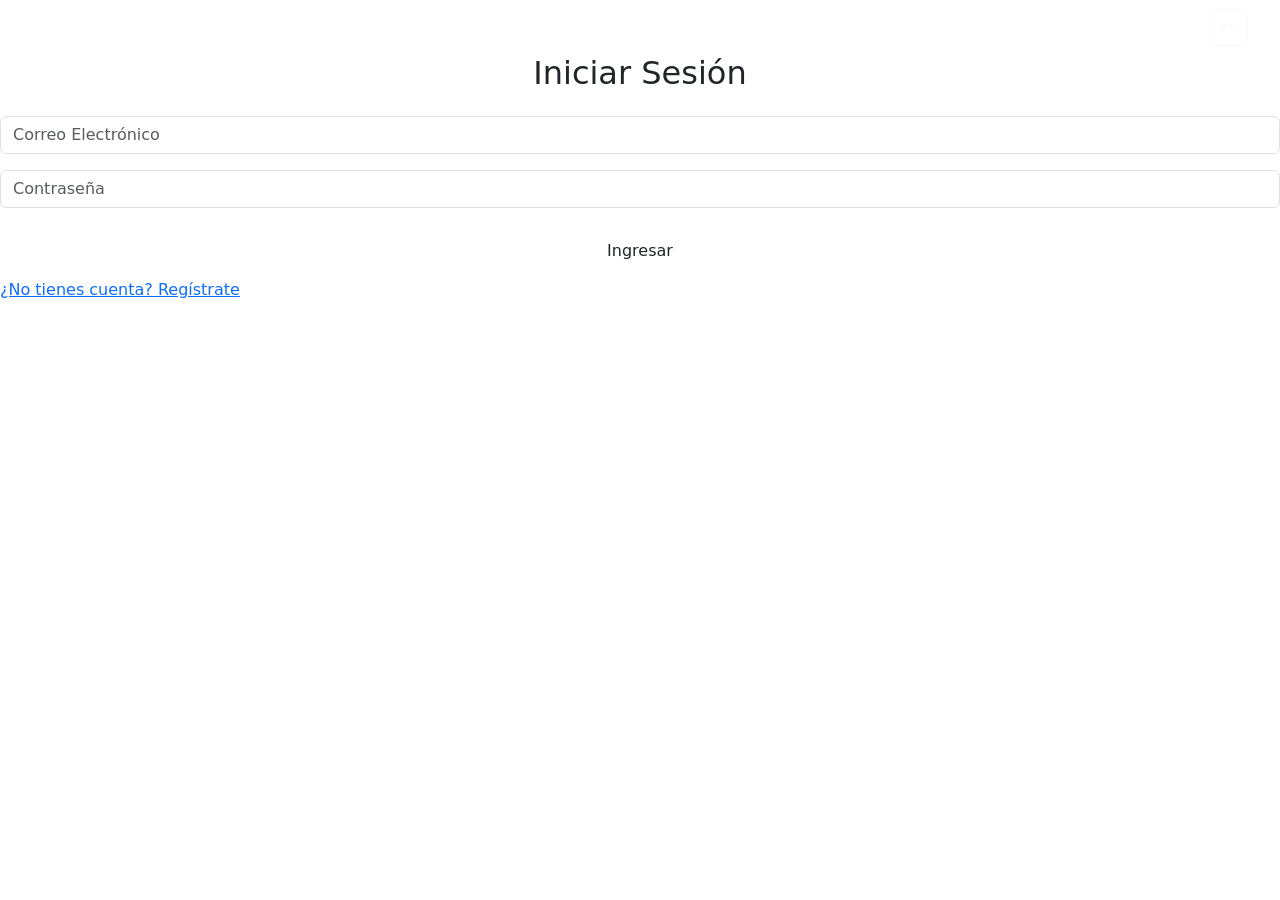
==== html/conversacion/conversacion.html @ 6317b042 "Se reestructura la forma de mostar un mensaje de exito o error" ====
<!DOCTYPE html>
<html lang="es">

<head>
    <meta charset="UTF-8">
    <meta name="viewport" content="width=device-width, initial-scale=1.0">
    <title>Mis mensajes</title>

    <link href="https://cdn.jsdelivr.net/npm/bootstrap@5.3.2/dist/css/bootstrap.min.css" rel="stylesheet">
    <link rel="stylesheet" href="https://cdn.jsdelivr.net/npm/bootstrap-icons@1.11.3/font/bootstrap-icons.css">
    <link rel="stylesheet" href="../../css/conversacion.css">
    <link rel="stylesheet" href="../../css/mensajes.css">
</head>

<body class="pagina-mensajes">

    <div class="container mt-4">
        <div class="row chat-wrapper g-0">

            <div class="col-4 sidebar">
                <div class="sidebar-header">
                    <button class="btn-volver" onclick="volverPagina()" title="Volver">
                        <i class="bi bi-arrow-left"></i>
                    </button>
                </div>

                <div id="listaConversaciones"></div>

                <div class="sidebar-footer">
                    <div class="sidebar-user-info">
                        <div class="sidebar-user-avatar">
                            <i class="bi bi-person-fill"></i>
                        </div>

                        <div class="sidebar-user-text">
                            <div id="nombreUsuarioConectado" class="sidebar-user-name">Usuario</div>
                            <div class="sidebar-user-role">Sesión activa</div>
                        </div>
                    </div>
                </div>
            </div>

            <div class="col-8 p-0">
                <div class="chat-area">
                    <div class="chat-header">
                        <div class="chat-header-info">
                            <span id="encabezadoChat">No has iniciado una conversación</span>
                            <small class="chat-subtitle">Consulta y responde mensajes de vehículos</small>
                        </div>
                    </div>

                    <!-- MENSAJES DEL CHAT -->
                    <div id="mensaje-chat" class="text-center mt-2"></div>

                    <div class="chat-body" id="mensajesChat"></div>

                    <div class="chat-footer">
                        <!-- MENSAJE DEL INPUT -->
                        <div id="mensaje-footer-chat" class="text-center mb-2"></div>

                        <div class="input-group chat-input-group">
                            <textarea id="textoPregunta" class="form-control chat-textarea" rows="2"
                                placeholder="Escribe tu mensaje"></textarea>

                            <button class="btn btn-enviar" onclick="enviarMensaje()">
                                <i class="bi bi-send-fill me-1"></i>
                                Enviar
                            </button>
                        </div>
                    </div>
                </div>
            </div>

        </div>
    </div>

    <script src="../../js/utilidades/mensajes.js"></script>

    <script src="../../js/conversacion/utilidades.js"></script>
    <script src="../../js/conversacion/preguntas.js"></script>
    <script src="../../js/conversacion/respuestas.js"></script>
    <script src="../../js/conversacion/interfazMensajes.js"></script>
    <script src="../../js/conversacion/conversaciones.js"></script>
    <script src="../../js/conversacion/enviarMensaje.js"></script>

</body>
</html>
---- css/mensajes.css ----
#contenedor-mensajes,
#mensaje-chat,
#mensaje-footer-chat,
#mensaje-filtros {
    margin-bottom: 10px;
    text-align: center;
}

.mensaje {
    display: inline-block;
    font-size: 15px;
    font-weight: 1000;
    margin-bottom: 8px;
    letter-spacing: 0.3px;
}

/* Error */
.mensaje-error {
    color: #ff2d2d;
    text-shadow:
        0 0 2px #000,
        0 0 4px #000,
        0 0 6px rgba(0,0,0,0.8);
}

/* Éxito */
.mensaje-success {
    color: #22c55e;
    text-shadow:
        0 0 2px #000,
        0 0 4px #000,
        0 0 6px rgba(0,0,0,0.8);
}

/* Iconos opcionales */
.mensaje-error::before {
    content: "⚠ ";
}

.mensaje-boton {
    position: absolute;
    bottom: calc(100% + 6px);
    left: 61%;
    transform: translateX(-50%);
    z-index: 20;
    white-space: nowrap;
    padding: 5px 10px;
    font-size: 12px;
    font-weight: 900;
    box-shadow: 0 4px 10px rgba(0, 0, 0, 0.18);
    animation: aparecerMensaje 0.2s ease;
}

.mensaje-boton-error {
    background-color: #dc3545;
    color: white;
}

.mensaje-boton-success {
    color: rgb(255, 255, 255);
    text-shadow:
        0 0 2px #000,
        0 0 4px #000,
        0 0 6px rgba(0,0,0,0.8);
}

@keyframes aparecerMensaje {
    from {
        opacity: 0;
        transform: translateX(-50%) translateY(6px);
    }
    to {
        opacity: 1;
        transform: translateX(-50%) translateY(0);
    }
}
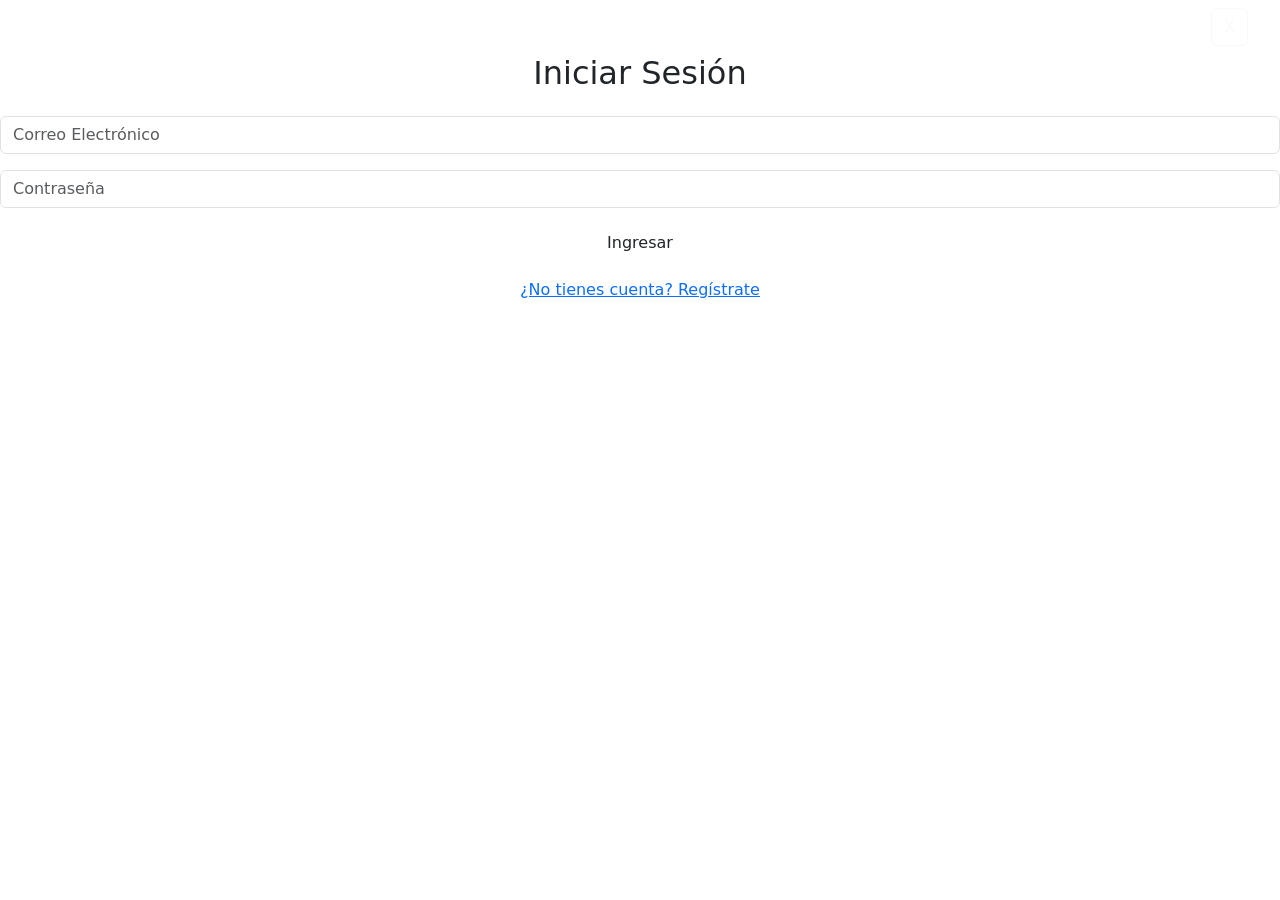
==== commit 45e5ff6a: "Documentación del código" ====
--- a/html/conversacion/conversacion.html
+++ b/html/conversacion/conversacion.html
@@ -17,15 +17,19 @@
     <div class="container mt-4">
         <div class="row chat-wrapper g-0">
 
+            <!-- Barra lateral para listar conversaciones-->
             <div class="col-4 sidebar">
                 <div class="sidebar-header">
+                    <!-- Botón para volver a la página anterior-->
                     <button class="btn-volver" onclick="volverPagina()" title="Volver">
                         <i class="bi bi-arrow-left"></i>
                     </button>
                 </div>
 
+                <!-- Lista de conversaciones-->
                 <div id="listaConversaciones"></div>
 
+                <!-- Información de usuario en la barra lateral-->
                 <div class="sidebar-footer">
                     <div class="sidebar-user-info">
                         <div class="sidebar-user-avatar">
@@ -40,10 +44,12 @@
                 </div>
             </div>
 
+            <!-- Área principal de conversaciones-->
             <div class="col-8 p-0">
                 <div class="chat-area">
                     <div class="chat-header">
                         <div class="chat-header-info">
+                            <!-- Encabezado de conversación-->
                             <span id="encabezadoChat">No has iniciado una conversación</span>
                             <small class="chat-subtitle">Consulta y responde mensajes de vehículos</small>
                         </div>
@@ -55,13 +61,15 @@
                     <div class="chat-body" id="mensajesChat"></div>
 
                     <div class="chat-footer">
-                        <!-- MENSAJE DEL INPUT -->
+                        <!-- Mesaje de pie de la página -->
                         <div id="mensaje-footer-chat" class="text-center mb-2"></div>
 
+                        <!-- Campo de texto para escribir mensajes -->
                         <div class="input-group chat-input-group">
                             <textarea id="textoPregunta" class="form-control chat-textarea" rows="2"
                                 placeholder="Escribe tu mensaje"></textarea>
 
+                            <!-- Botón para enviar el mensaje -->
                             <button class="btn btn-enviar" onclick="enviarMensaje()">
                                 <i class="bi bi-send-fill me-1"></i>
                                 Enviar
--- a/css/conversacion.css
+++ b/css/conversacion.css
@@ -0,0 +1,403 @@
+body.pagina-mensajes {
+    background: url('../imagenes/fondo-filtro.jpg') no-repeat center center fixed;
+    background-size: cover;
+    min-height: 100vh;
+    font-family: "Segoe UI", Tahoma, Geneva, Verdana, sans-serif;
+    color: #ffffff;
+}
+
+.chat-wrapper {
+    height: 88vh;
+    background: rgba(20,20,25,0.85);
+    backdrop-filter: blur(10px);
+    border-radius: 20px;
+    overflow: hidden;
+    box-shadow: 0 15px 40px rgba(0,0,0,0.6);
+    border: 1px solid rgba(0,180,255,0.25);
+    display: flex;
+}
+
+/* IMPORTANTE: columnas con altura completa */
+.chat-wrapper > .col-4,
+.chat-wrapper > .col-8 {
+    height: 100%;
+}
+
+/* SIDEBAR */
+.sidebar {
+    display: flex;
+    flex-direction: column;
+    height: 100%;
+    background: rgba(25,25,30,0.9);
+}
+
+#listaConversaciones {
+    flex: 1;
+    overflow-y: auto;
+}
+
+/* HEADER IZQUIERDO */
+.sidebar-header {
+    display: flex;
+    align-items: center;
+    justify-content: space-between;
+    height: 76px;
+    padding: 0 18px;
+    border-bottom: 1px solid rgba(0,180,255,0.2);
+    background: rgba(30,30,35,0.9);
+}
+
+.sidebar-title {
+    font-weight: 600;
+    font-size: 0.95rem;
+    color: #00b4ff;
+}
+
+/* FOOTER IZQUIERDO */
+.sidebar-footer {
+    display: flex;
+    align-items: center;
+    height: 80px;
+    padding: 0 18px;
+    border-top: 1px solid rgba(0,180,255,0.2);
+    background: rgba(30,30,35,0.9);
+}
+
+.sidebar-user-info {
+    display: flex;
+    align-items: center;
+    gap: 10px;
+}
+
+.sidebar-user-avatar {
+    width: 36px;
+    height: 36px;
+    border-radius: 50%;
+    background: rgba(0,180,255,0.15);
+    color: #00b4ff;
+    display: flex;
+    align-items: center;
+    justify-content: center;
+    font-size: 14px;
+    border: 1px solid rgba(0,180,255,0.35);
+}
+
+.sidebar-user-name {
+    font-weight: 600;
+    font-size: 0.9rem;
+    color: #ffffff;
+}
+
+.sidebar-user-role {
+    font-size: 0.75rem;
+    color: rgba(255,255,255,0.6);
+}
+
+.sidebar::-webkit-scrollbar,
+.chat-body::-webkit-scrollbar {
+    width: 8px;
+}
+
+.sidebar::-webkit-scrollbar-thumb,
+.chat-body::-webkit-scrollbar-thumb {
+    background: rgba(0,180,255,0.35);
+    border-radius: 10px;
+}
+
+.chat-item {
+    position: relative;
+    padding: 16px 18px;
+    border-bottom: 1px solid rgba(255,255,255,0.05);
+    cursor: pointer;
+    transition: all 0.2s ease;
+    display: flex;
+    flex-direction: column;
+    gap: 4px;
+}
+
+.chat-item:hover {
+    background: rgba(0,180,255,0.08);
+}
+
+.chat-item.activo {
+    background: rgba(0,180,255,0.15);
+    border-left: 4px solid #00b4ff;
+    padding-left: 14px;
+}
+
+.chat-item strong {
+    font-size: 0.95rem;
+    color: #ffffff;
+}
+
+.chat-item small {
+    color: rgba(255,255,255,0.65);
+    font-size: 0.85rem;
+}
+
+/* CHAT DERECHO */
+.chat-area {
+    display: flex;
+    flex-direction: column;
+    height: 100%;
+    min-height: 0;
+    width: 100%;
+    background: rgba(20,20,25,0.6);
+}
+
+/* HEADER DERECHO */
+.chat-header {
+    display: flex;
+    align-items: center;
+    height: 76px;
+    padding: 0 22px;
+    border-bottom: 1px solid rgba(0,180,255,0.2);
+    background: rgba(30,30,35,0.9);
+    flex-shrink: 0;
+}
+
+.chat-header-info {
+    display: flex;
+    flex-direction: column;
+    justify-content: center;
+}
+
+#encabezadoChat {
+    font-weight: 700;
+    font-size: 1rem;
+    color: #ffffff;
+}
+
+.chat-subtitle {
+    color: rgba(255,255,255,0.6);
+    font-size: 0.82rem;
+}
+
+.btn-volver {
+    border: 1px solid rgba(0,180,255,0.35);
+    background: rgba(255,255,255,0.08);
+    width: 38px;
+    height: 38px;
+    border-radius: 10px;
+    display: flex;
+    align-items: center;
+    justify-content: center;
+    color: #ffffff;
+    transition: 0.2s;
+    flex-shrink: 0;
+}
+
+.btn-volver:hover {
+    background: rgba(0,180,255,0.18);
+    border-color: rgba(0,180,255,0.7);
+}
+
+/* MENSAJES */
+.chat-body {
+    flex: 1;
+    min-height: 0;
+    overflow-y: auto;
+    padding: 22px;
+    background:
+        radial-gradient(circle at top left, rgba(0, 180, 255, 0.08), transparent 25%),
+        radial-gradient(circle at bottom right, rgba(37, 99, 235, 0.08), transparent 25%),
+        rgba(20,20,25,0.55);
+}
+
+.mensaje-usuario,
+.mensaje-propietario {
+    margin-bottom: 16px;
+    display: flex;
+    flex-direction: column;
+}
+
+.mensaje-usuario {
+    align-items: flex-end;
+}
+
+.mensaje-propietario {
+    align-items: flex-start;
+}
+
+.nombre {
+    font-size: 0.78rem;
+    font-weight: 600;
+    color: rgba(255,255,255,0.65);
+    margin-bottom: 5px;
+    padding: 0 6px;
+}
+
+.burbuja {
+    display: inline-block;
+    padding: 12px 16px;
+    border-radius: 18px;
+    max-width: 75%;
+    font-size: 0.95rem;
+    line-height: 1.4;
+    word-break: break-word;
+    box-shadow: 0 6px 18px rgba(0, 0, 0, 0.25);
+}
+
+.usuario {
+    background: linear-gradient(135deg, #00b4ff, #2563eb);
+    color: #ffffff;
+    border-bottom-right-radius: 6px;
+}
+
+.propietario {
+    background: rgba(255,255,255,0.08);
+    color: #ffffff;
+    border: 1px solid rgba(0,180,255,0.3);
+    border-bottom-left-radius: 6px;
+}
+
+.fecha {
+    font-size: 0.72rem;
+    color: rgba(255,255,255,0.45);
+    margin-top: 5px;
+    padding: 0 6px;
+}
+
+/* FOOTER DERECHO */
+.chat-footer {
+    display: flex;
+    align-items: center;
+    height: 80px;
+    padding: 0 22px;
+    border-top: 1px solid rgba(0,180,255,0.2);
+    background: rgba(30,30,35,0.9);
+    flex-shrink: 0;
+}
+
+.chat-input-group {
+    display: flex;
+    align-items: center;
+    gap: 10px;
+    width: 100%;
+}
+
+.chat-textarea {
+    flex: 1;
+    border-radius: 14px !important;
+    resize: none;
+    border: 1px solid rgba(0,180,255,0.6);
+    padding: 12px 14px;
+    box-shadow: none !important;
+    min-height: 48px;
+    max-height: 120px;
+    overflow-y: auto;
+    background: rgba(255,255,255,0.08);
+    color: white;
+}
+
+.chat-textarea::placeholder {
+    color: rgba(255,255,255,0.6);
+}
+
+.chat-textarea:focus {
+    border-color: rgba(0,180,255,0.9);
+    background: rgba(255,255,255,0.12);
+    color: white;
+}
+
+.btn-enviar {
+    border: none;
+    padding: 14px 18px;
+    background: linear-gradient(135deg, #00b4ff, #2563eb);
+    color: white;
+    font-weight: 600;
+    transition: all 0.2s ease;
+    min-width: 120px;
+    border-radius: 12px;
+    box-shadow: 0 8px 20px rgba(0,0,0,0.25);
+    display: inline-flex;
+    align-items: center;
+    justify-content: center;
+    gap: 8px;
+}
+
+.btn-enviar:hover {
+    background: linear-gradient(135deg, #0090cc, #1d4ed8);
+    transform: translateY(-1px);
+}
+
+/* ESTADO VACÍO */
+.chat-vacio {
+    height: 100%;
+    display: flex;
+    align-items: center;
+    justify-content: center;
+    color: rgba(255,255,255,0.65);
+    text-align: center;
+    padding: 20px;
+    font-size: 0.95rem;
+}
+
+/* PENDIENTES */
+.chat-pendiente {
+    font-weight: bold;
+    border-left: 4px solid #22c55e;
+}
+
+.chat-punto {
+    position: absolute;
+    right: 12px;
+    top: 50%;
+    transform: translateY(-50%);
+    width: 10px;
+    height: 10px;
+    background-color: #22c55e;
+    border-radius: 50%;
+    box-shadow: 0 0 10px rgba(34,197,94,0.6);
+}
+
+.chat-seccion-titulo {
+    font-size: 12px;
+    font-weight: 600;
+    color: rgba(255,255,255,0.55);
+    padding: 10px 16px;
+    border-bottom: 1px solid rgba(0,180,255,0.15);
+    background-color: rgba(255,255,255,0.03);
+}
+
+/* RESPONSIVE */
+@media (max-width: 768px) {
+    .chat-wrapper {
+        height: auto;
+        min-height: 90vh;
+        flex-direction: column;
+    }
+
+    .chat-wrapper > .col-4,
+    .chat-wrapper > .col-8 {
+        height: auto;
+    }
+
+    .sidebar {
+        min-height: 220px;
+        border-right: none;
+        border-bottom: 1px solid rgba(0,180,255,0.2);
+    }
+
+    .burbuja {
+        max-width: 90%;
+    }
+
+    .chat-input-group {
+        flex-direction: column;
+        align-items: stretch;
+    }
+
+    .btn-enviar {
+        width: 100%;
+    }
+
+    .sidebar-header,
+    .chat-header,
+    .sidebar-footer,
+    .chat-footer {
+        height: auto;
+        padding-top: 14px;
+        padding-bottom: 14px;
+    }
+}
--- a/css/mensajes.css
+++ b/css/mensajes.css
@@ -1,7 +1,10 @@
 #contenedor-mensajes,
 #mensaje-chat,
 #mensaje-footer-chat,
-#mensaje-filtros {
+#mensaje-filtros,
+#mensaje-form-vehiculo,
+#mensaje-gestion-vehiculo,
+#mensaje-detalle-vehiculo {
     margin-bottom: 10px;
     text-align: center;
 }
